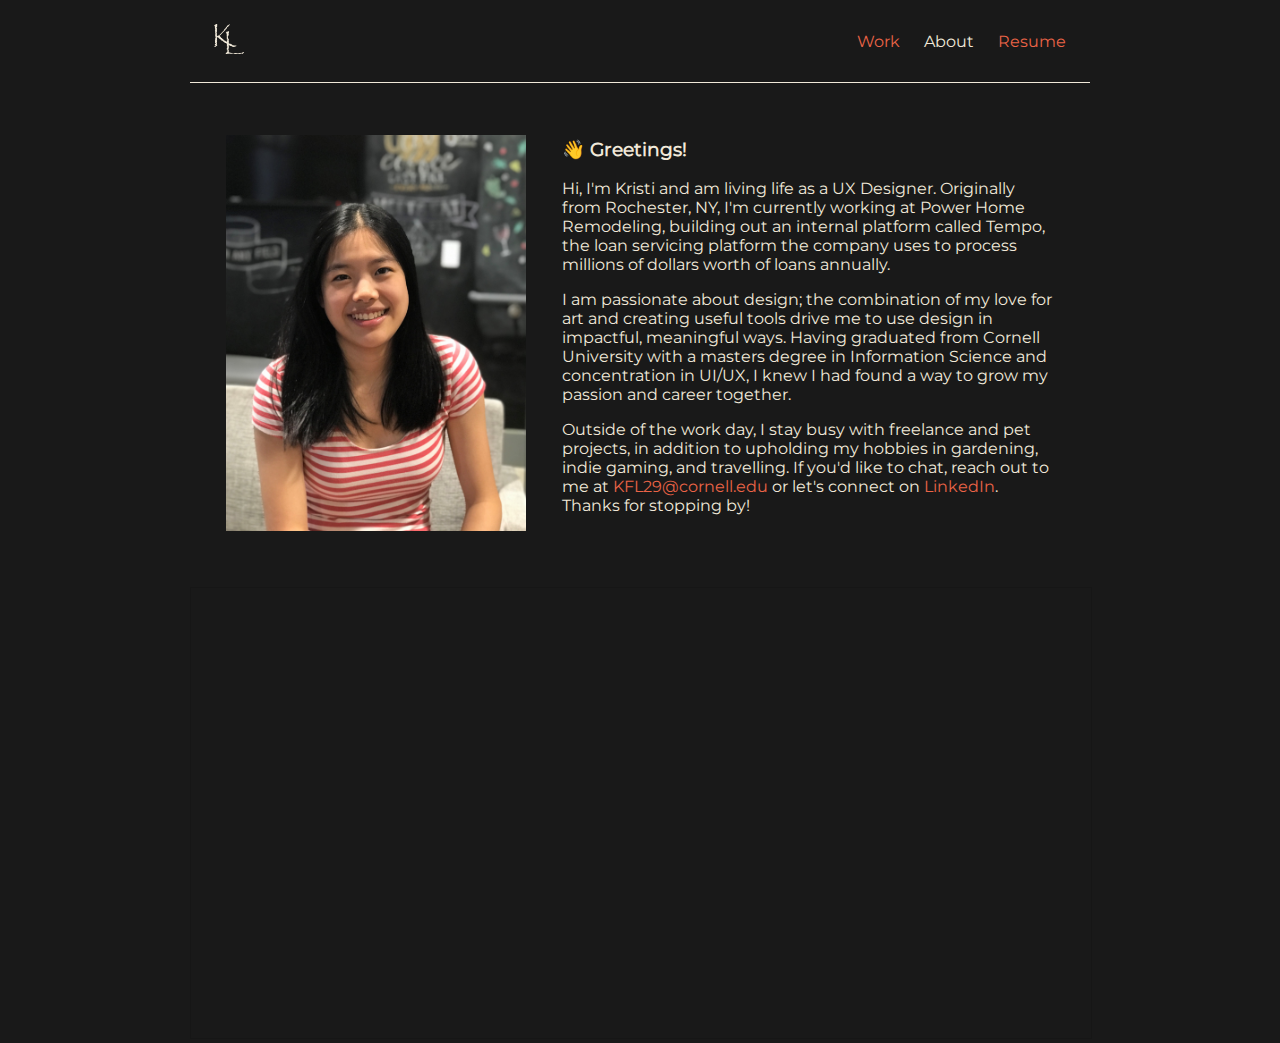
==== about.html @ dd115f1e "Portfolio" ====
<!DOCTYPE html>
<html>

<head>
    <link href="./css/montserrat.css" rel="stylesheet">
    <link rel="stylesheet" href="./styles.css">
    <title> Kristi Lin </title>
</head>
<style>

</style>

<body>

    <div id="header">
        <a href="./index.html"> <img src="./images/logo.svg" alt="logo"> </a>
        <div id="nav-links">
            <a class="nav-link" href="./index.html">Work</a>
            <a class="nav-link selected-nav" href="./about.html">About</a>
            <a class="nav-link" href="https://www.dropbox.com/s/i7q0n5xj8aniii3/Kristi_Lin_Resume.pdf?dl=0"
                target="_blank">Resume</a>
        </div>
    </div>

    <div id="about-section">
        <div id="about-pic">
            <img src="./images/kristi.jpg" alt="Amazing headshot of Kristi" width="300px">
        </div>
        <div id="about-text">
            <h3>👋 Greetings!</h3>
            <p>
                Hi, I'm Kristi and am living life as a UX Designer. Originally from Rochester, NY, I'm currently working
                at Power Home Remodeling,
                building
                out an internal platform called Tempo,
                the loan servicing platform the company uses to process millions of dollars worth of loans
                annually.
            </p>
            <p>
                I am passionate about design; the combination of my love for art and creating useful tools drive me to
                use
                design in impactful, meaningful ways.
                Having graduated from Cornell University with a masters degree in Information Science and concentration
                in
                UI/UX, I knew I had found a way to grow my passion and career together.
            </p>
            <p>
                Outside of the work day, I stay busy with freelance and pet projects, in addition to upholding my
                hobbies in
                gardening, indie gaming, and travelling.
                If you'd like to chat, reach out to me at <a href="mailto:kfl29@cornell.edu"> KFL29@cornell.edu </a> or
                let's connect on <a href="https://www.linkedin.com/in/kristiflin/" target="_blank">LinkedIn</a>. Thanks
                for stopping by!
            </p>

        </div>

    </div>

    <iframe style="border: 1px solid rgba(0, 0, 0, 0.1);" width="100%" height="450"
        src="https://www.figma.com/embed?embed_host=share&url=https%3A%2F%2Fwww.figma.com%2Ffile%2FBrJu9MJmWS3twkbZ5RVbf0%2FUntitled%3Ftype%3Dwhiteboard%26node-id%3D239%253A529%26t%3DRB8lbL4PS1pI7gtL-1"
        allowfullscreen></iframe>

</body>

</html>
---- css/montserrat.css ----
/* cyrillic-ext */
@font-face {
  font-family: 'Montserrat';
  font-style: normal;
  font-weight: 400;
  src: local('Montserrat Regular'), local('Montserrat-Regular'), url(./JTUSjIg1_i6t8kCHKm459WRhyyTh89ZNpQ.woff2) format('woff2');
  unicode-range: U+0460-052F, U+1C80-1C88, U+20B4, U+2DE0-2DFF, U+A640-A69F, U+FE2E-FE2F;
}
/* cyrillic */
@font-face {
  font-family: 'Montserrat';
  font-style: normal;
  font-weight: 400;
  src: local('Montserrat Regular'), local('Montserrat-Regular'), url(./JTUSjIg1_i6t8kCHKm459W1hyyTh89ZNpQ.woff2) format('woff2');
  unicode-range: U+0400-045F, U+0490-0491, U+04B0-04B1, U+2116;
}
/* vietnamese */
@font-face {
  font-family: 'Montserrat';
  font-style: normal;
  font-weight: 400;
  src: local('Montserrat Regular'), local('Montserrat-Regular'), url(./JTUSjIg1_i6t8kCHKm459WZhyyTh89ZNpQ.woff2) format('woff2');
  unicode-range: U+0102-0103, U+0110-0111, U+1EA0-1EF9, U+20AB;
}
/* latin-ext */
@font-face {
  font-family: 'Montserrat';
  font-style: normal;
  font-weight: 400;
  src: local('Montserrat Regular'), local('Montserrat-Regular'), url(./JTUSjIg1_i6t8kCHKm459WdhyyTh89ZNpQ.woff2) format('woff2');
  unicode-range: U+0100-024F, U+0259, U+1E00-1EFF, U+2020, U+20A0-20AB, U+20AD-20CF, U+2113, U+2C60-2C7F, U+A720-A7FF;
}
/* latin */
@font-face {
  font-family: 'Montserrat';
  font-style: normal;
  font-weight: 400;
  src: local('Montserrat Regular'), local('Montserrat-Regular'), url(./JTUSjIg1_i6t8kCHKm459WlhyyTh89Y.woff2) format('woff2');
  unicode-range: U+0000-00FF, U+0131, U+0152-0153, U+02BB-02BC, U+02C6, U+02DA, U+02DC, U+2000-206F, U+2074, U+20AC, U+2122, U+2191, U+2193, U+2212, U+2215, U+FEFF, U+FFFD;
}
---- styles.css ----
body {
    background-color: #191919;
    font-family: 'Montserrat';
    max-width: 900px;
    margin: 0 auto;
}

h1, h2, h3, p {
    color: #F1E9D9;
    /* margin: 0; */
    /* font-family: 'Montserrat'; */
}

a {
    color: #EB6447;
    /* font-weight: bold; */
    text-decoration: none;
}

a:hover {
    color: #D78A7B;
}

#header {
    display: flex;
    align-items: center;
    justify-content: space-between;
    border-bottom: 1px solid #F1E9D9;
    padding: 24px;
}

#nav-links {
    display: flex;
    align-items: center;
    gap: 0px 24px;

}

.selected-nav {
    color: #F1E9D9;
    /* font-weight: 800; */
}

#intro {
    text-align: center;
    margin: 0 auto;
    padding: 36px 24px;
}


#about-section {
    display: flex;
    flex-direction: row;
    gap: 0px 36px;
    margin: 36px;
    align-items: flex-start;
}

#about-pic {
    padding: 16px 0px;
    max-width: 100%;
}

#about-text, .project-text, .thumbnail-img {
    max-width: 100%;
}

.project-card {
    display: flex;
    flex-direction: row;
    gap: 36px;
    margin: 40px;
    padding: 24px;
    align-items: center;
}

.project-card h3 {
    margin-top: 0px;
}

.project-card:hover {
    background-color: rgba(255,255,255,0.05);
}

@media screen and (max-width: 700px) {

#about-section, .project-card {
    flex-wrap: wrap;
}
#about-pic, .thumbnail-img {
    margin: 0 auto;
}

.project-card img {
    max-width: 100%;
}

}
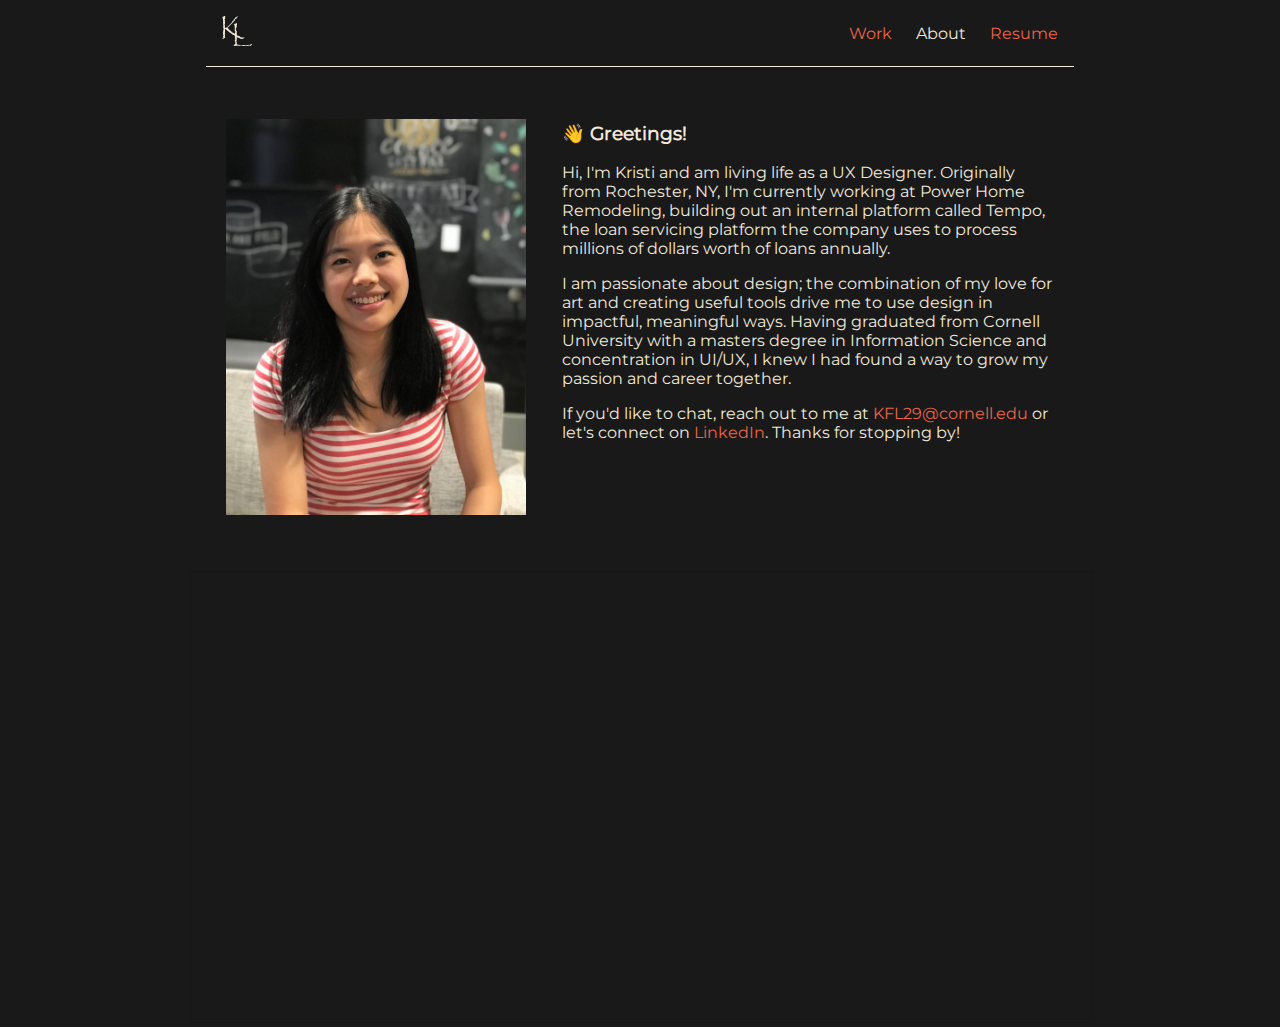
==== commit 5cc503d6: "meta tags and spacing adjustments" ====
--- a/about.html
+++ b/about.html
@@ -2,9 +2,14 @@
 <html>
 
 <head>
+    <meta charset="UTF-8" />
+    <meta name="viewport" content="width=device-width, initial-scale=1.0" />
+    <meta name="description" content="Kristi's Portfolio" />
     <link href="./css/montserrat.css" rel="stylesheet">
     <link rel="stylesheet" href="./styles.css">
     <title> Kristi Lin </title>
+    <link rel="icon" href="images/favicon.svg" />
+
 </head>
 <style>
 
@@ -45,9 +50,6 @@
                 UI/UX, I knew I had found a way to grow my passion and career together.
             </p>
             <p>
-                Outside of the work day, I stay busy with freelance and pet projects, in addition to upholding my
-                hobbies in
-                gardening, indie gaming, and travelling.
                 If you'd like to chat, reach out to me at <a href="mailto:kfl29@cornell.edu"> KFL29@cornell.edu </a> or
                 let's connect on <a href="https://www.linkedin.com/in/kristiflin/" target="_blank">LinkedIn</a>. Thanks
                 for stopping by!
--- a/styles.css
+++ b/styles.css
@@ -28,7 +28,8 @@
     align-items: center;
     justify-content: space-between;
     border-bottom: 1px solid #F1E9D9;
-    padding: 24px;
+    padding: 16px;
+    margin: 0px 16px;
 }
 
 #nav-links {
@@ -47,6 +48,7 @@
     text-align: center;
     margin: 0 auto;
     padding: 36px 24px;
+    max-width: 725px;
 }
 
 
@@ -71,9 +73,10 @@
     display: flex;
     flex-direction: row;
     gap: 36px;
-    margin: 40px;
+    margin: 24px;
     padding: 24px;
     align-items: center;
+    max-width: 825x;
 }
 
 .project-card h3 {
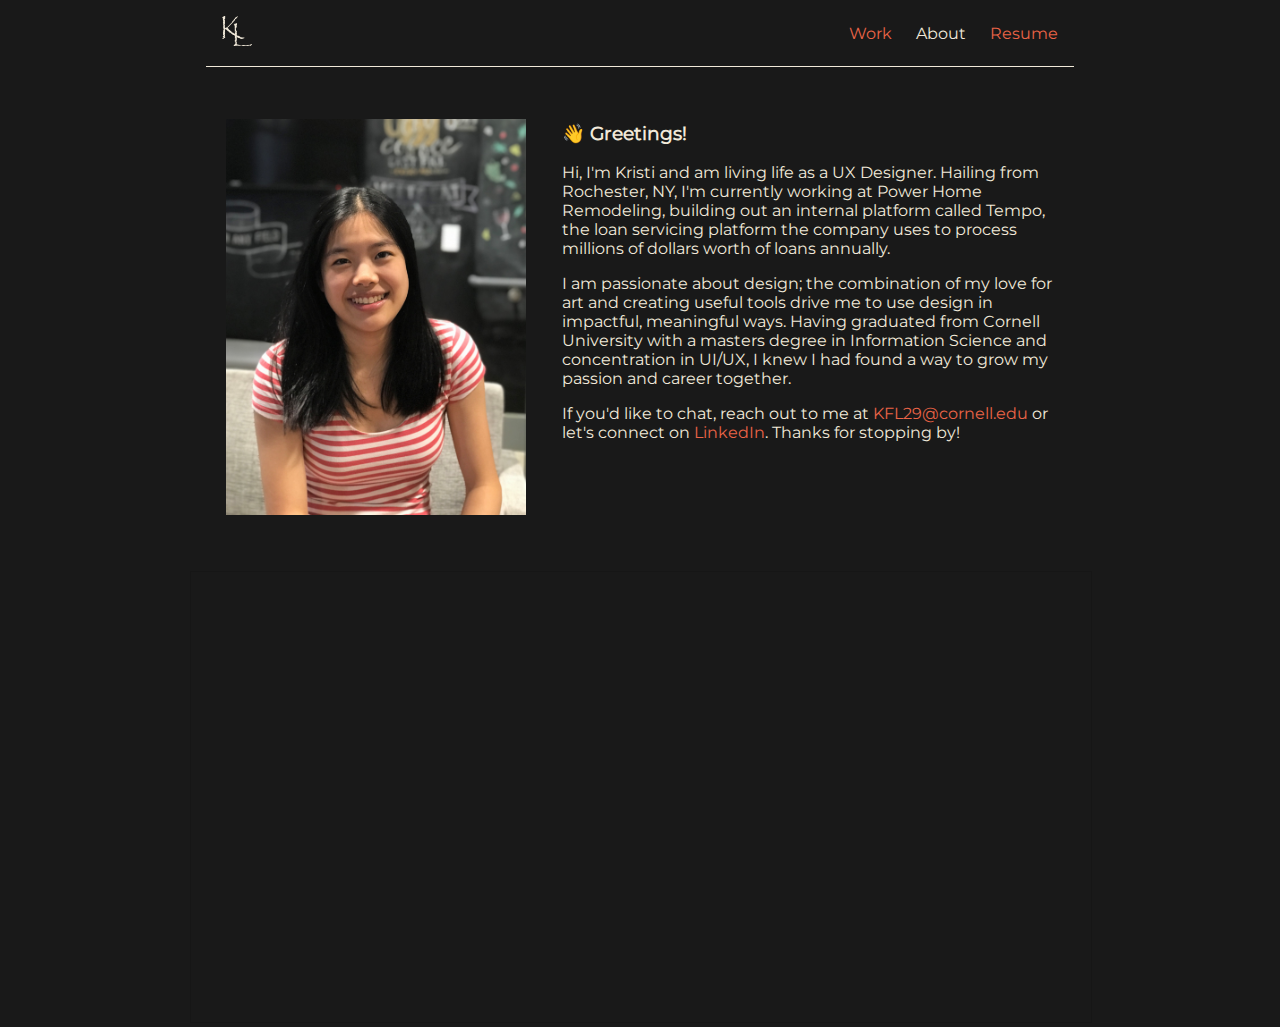
==== commit 80bceb55: "transitions + animations" ====
--- a/about.html
+++ b/about.html
@@ -34,7 +34,7 @@
         <div id="about-text">
             <h3>👋 Greetings!</h3>
             <p>
-                Hi, I'm Kristi and am living life as a UX Designer. Originally from Rochester, NY, I'm currently working
+                Hi, I'm Kristi and am living life as a UX Designer. Hailing from Rochester, NY, I'm currently working
                 at Power Home Remodeling,
                 building
                 out an internal platform called Tempo,
@@ -61,7 +61,8 @@
 
     <iframe style="border: 1px solid rgba(0, 0, 0, 0.1);" width="100%" height="450"
         src="https://www.figma.com/embed?embed_host=share&url=https%3A%2F%2Fwww.figma.com%2Ffile%2FBrJu9MJmWS3twkbZ5RVbf0%2FUntitled%3Ftype%3Dwhiteboard%26node-id%3D239%253A529%26t%3DRB8lbL4PS1pI7gtL-1"
-        allowfullscreen></iframe>
+        allowfullscreen>
+    </iframe>
 
 </body>
 
--- a/styles.css
+++ b/styles.css
@@ -5,6 +5,7 @@
     font-family: 'Montserrat';
     max-width: 900px;
     margin: 0 auto;
+
 }
 
 h1, h2, h3, p {
@@ -17,6 +18,7 @@
     color: #EB6447;
     /* font-weight: bold; */
     text-decoration: none;
+    transition: .3s;
 }
 
 a:hover {
@@ -49,6 +51,9 @@
     margin: 0 auto;
     padding: 36px 24px;
     max-width: 725px;
+
+    animation: inFromBottom 0.4s ease-out 0.25s;
+    animation-fill-mode: backwards;
 }
 
 
@@ -63,10 +68,22 @@
 #about-pic {
     padding: 16px 0px;
     max-width: 100%;
+    animation: inFromBottom 0.6s ease-out 0.25s;
+    animation-fill-mode: backwards;
+}
+
+#about-text {
+    animation: inFromBottom 0.4s ease-out 0.25s;
+    animation-fill-mode: backwards;
 }
 
 #about-text, .project-text, .thumbnail-img {
     max-width: 100%;
+
+}
+
+.thumbnail-img img {
+    border-radius: 6px;
 }
 
 .project-card {
@@ -77,6 +94,11 @@
     padding: 24px;
     align-items: center;
     max-width: 825x;
+    border-radius: 10px;
+    transition: .4s;
+
+    animation: inFromBottom 0.75s ease-out 0.25s;
+    animation-fill-mode: backwards;
 }
 
 .project-card h3 {
@@ -85,6 +107,19 @@
 
 .project-card:hover {
     background-color: rgba(255,255,255,0.05);
+    transform: translateY(-.4rem);
+}
+
+@keyframes inFromBottom {
+    0% {
+      opacity: 0;
+      transform: translateY(2rem);
+    }
+    
+  100% {
+    opacity: 1;
+    transform: translate(0);
+  }
 }
 
 @media screen and (max-width: 700px) {
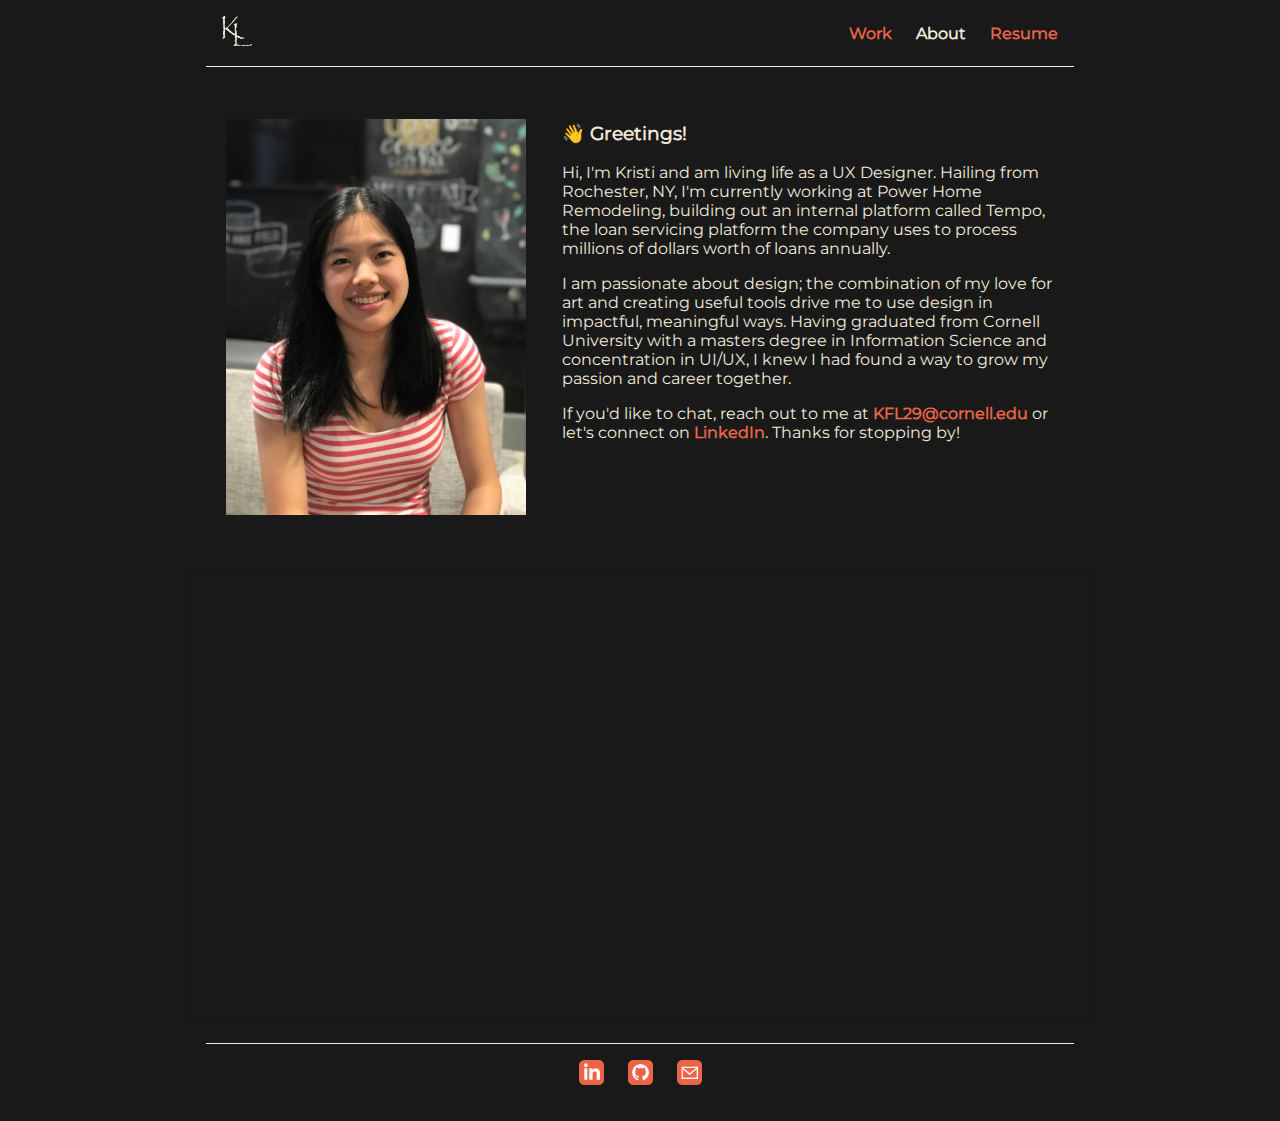
==== commit 755cf15a: "footer" ====
--- a/about.html
+++ b/about.html
@@ -59,11 +59,20 @@
 
     </div>
 
-    <iframe style="border: 1px solid rgba(0, 0, 0, 0.1);" width="100%" height="450"
+    <iframe style="border: 1px solid rgba(0, 0, 0, 0.1);" width="100%" height="450" margin="16px"
         src="https://www.figma.com/embed?embed_host=share&url=https%3A%2F%2Fwww.figma.com%2Ffile%2FBrJu9MJmWS3twkbZ5RVbf0%2FUntitled%3Ftype%3Dwhiteboard%26node-id%3D239%253A529%26t%3DRB8lbL4PS1pI7gtL-1"
         allowfullscreen>
     </iframe>
 
+    <div id="footer">
+        <a href="https://www.linkedin.com/in/kristiflin/" target="_blank"><img src="./images/linkedin_icon.png"
+                alt="linkedIn link" style="width:25px;height:25px;"></a>
+        <a href="https://github.com/kristiflin" target="_blank"><img src="./images/github_icon.png" alt="github link"
+                style="width:25px;height:25px;"></a>
+        <a href="mailto:kfl29@cornell.edu" target="_blank"><img src="./images/email_icon.png"
+                alt="email address: kfl29@cornell.edu" style="width:25px;height:25px;"></a>
+    </div>
+
 </body>
 
 </html>--- a/styles.css
+++ b/styles.css
@@ -16,7 +16,7 @@
 
 a {
     color: #EB6447;
-    /* font-weight: bold; */
+    font-weight: bold;
     text-decoration: none;
     transition: .3s;
 }
@@ -34,7 +34,7 @@
     margin: 0px 16px;
 }
 
-#nav-links {
+#nav-links, #footer {
     display: flex;
     align-items: center;
     gap: 0px 24px;
@@ -107,8 +107,21 @@
 
 .project-card:hover {
     background-color: rgba(255,255,255,0.05);
-    transform: translateY(-.4rem);
+    transform: translateY(-.3rem);
 }
+
+#footer{
+    justify-content: center;
+    padding: 16px;
+    margin:  16px;
+    border-top: 1px solid #F1E9D9;
+}
+
+#footer a:hover {
+    filter: brightness(140%);
+    transition:.25s;
+}
+
 
 @keyframes inFromBottom {
     0% {
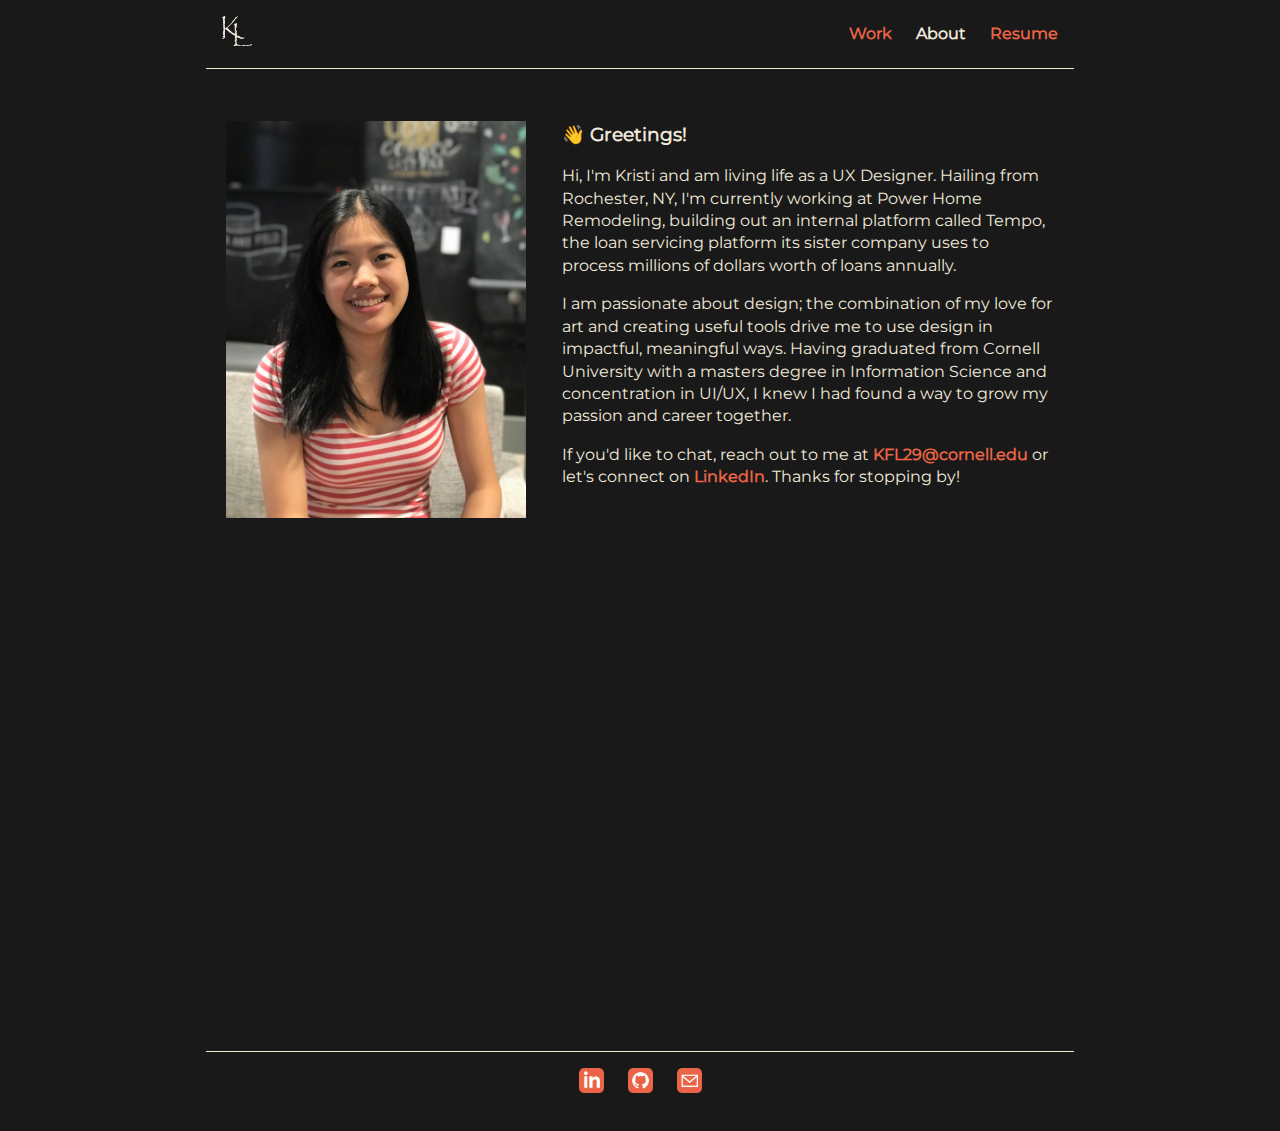
==== commit 0ca08bf8: "tempo project page" ====
--- a/about.html
+++ b/about.html
@@ -22,7 +22,8 @@
         <div id="nav-links">
             <a class="nav-link" href="./index.html">Work</a>
             <a class="nav-link selected-nav" href="./about.html">About</a>
-            <a class="nav-link" href="https://www.dropbox.com/s/i7q0n5xj8aniii3/Kristi_Lin_Resume.pdf?dl=0"
+            <a class="nav-link"
+                href="https://www.dropbox.com/scl/fi/pbslevpfwvkz8u9e9sm48/Kristi_Lin_resume.pdf?rlkey=8qvhly1wrfr9osx3blylahv7m&st=6oex3bx5&dl=0"
                 target="_blank">Resume</a>
         </div>
     </div>
@@ -38,7 +39,7 @@
                 at Power Home Remodeling,
                 building
                 out an internal platform called Tempo,
-                the loan servicing platform the company uses to process millions of dollars worth of loans
+                the loan servicing platform its sister company uses to process millions of dollars worth of loans
                 annually.
             </p>
             <p>
--- a/styles.css
+++ b/styles.css
@@ -3,6 +3,7 @@
 body {
     background-color: #191919;
     font-family: 'Montserrat';
+    line-height: 140%;
     max-width: 900px;
     margin: 0 auto;
 
@@ -110,6 +111,23 @@
     transform: translateY(-.3rem);
 }
 
+.project-card:hover .button {
+    background: #EB6447;
+    color: #F1E9D9;
+}
+
+.project-card:hover .button {
+    background: #EB6447;
+}
+
+.button {
+    border: 2px solid #EB6447;
+    padding: 8px 16px;
+    border-radius: 5px;
+    width: fit-content;
+    display: inline-block;
+}
+
 #footer{
     justify-content: center;
     padding: 16px;
@@ -120,6 +138,30 @@
 #footer a:hover {
     filter: brightness(140%);
     transition:.25s;
+}
+
+#ux-methods {
+    display: flex;
+    flex-direction: row;
+    flex-wrap: wrap;
+    gap: 16px;
+    justify-content: center;
+    max-width: 725px;
+    margin:auto;
+}
+
+#ux-methods p {
+    margin: 0px;
+}
+
+#project-paragraph {
+    margin: 0 auto;
+    padding: 36px 24px;
+    max-width: 725px;
+}
+
+.text-center {
+    text-align: center;
 }
 
 
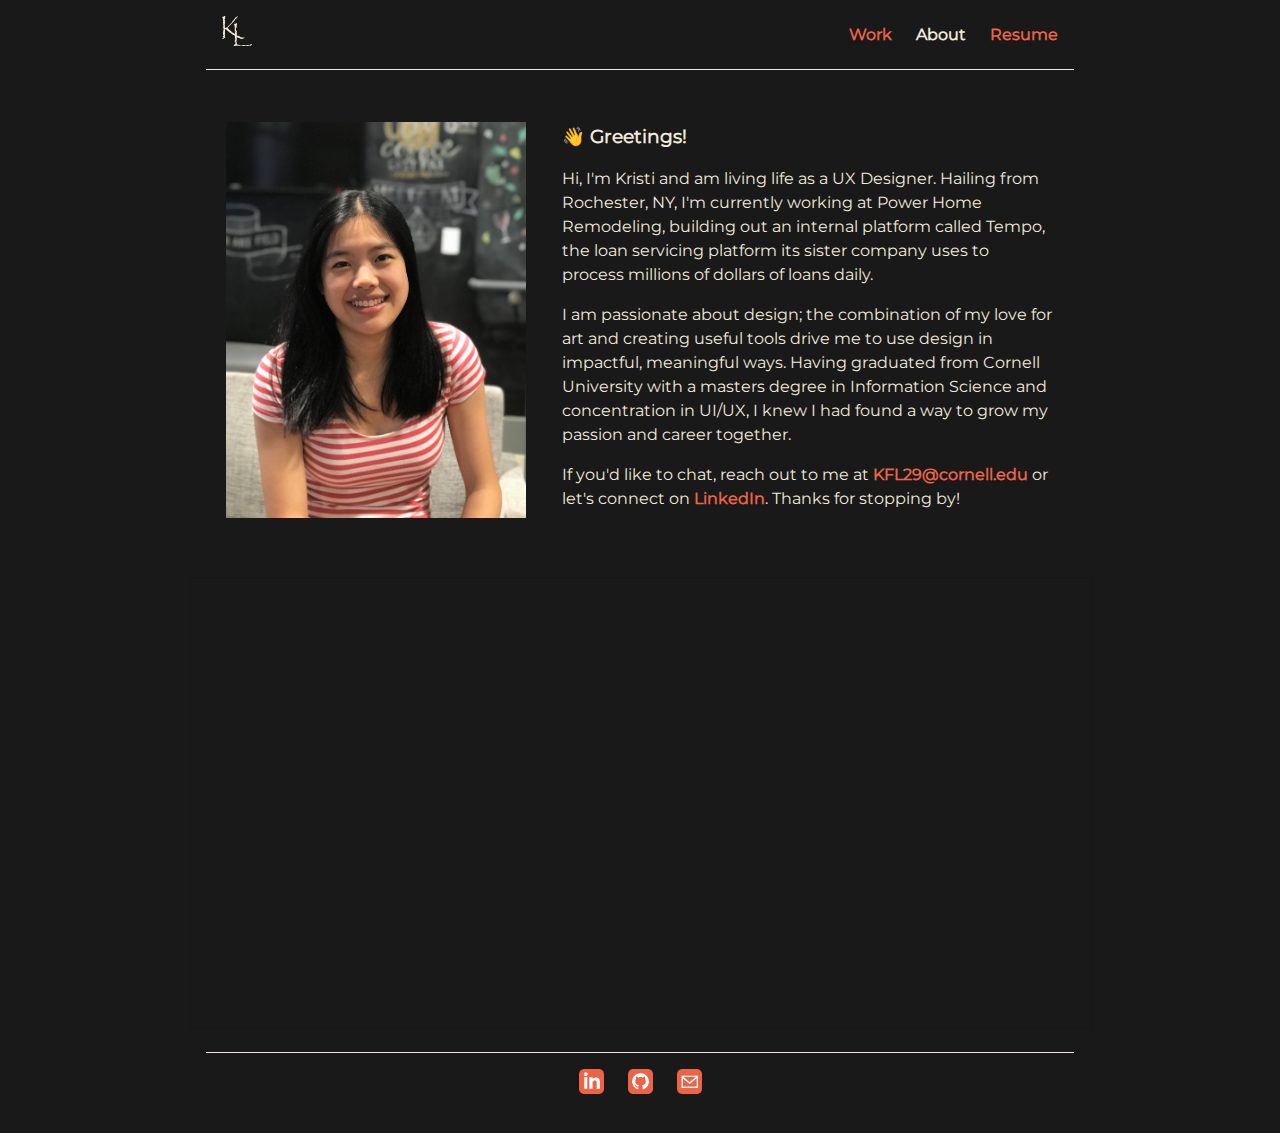
==== commit a882cfd6: "updates" ====
--- a/about.html
+++ b/about.html
@@ -39,8 +39,8 @@
                 at Power Home Remodeling,
                 building
                 out an internal platform called Tempo,
-                the loan servicing platform its sister company uses to process millions of dollars worth of loans
-                annually.
+                the loan servicing platform its sister company uses to process millions of dollars of loans
+                daily.
             </p>
             <p>
                 I am passionate about design; the combination of my love for art and creating useful tools drive me to
--- a/styles.css
+++ b/styles.css
@@ -3,7 +3,7 @@
 body {
     background-color: #191919;
     font-family: 'Montserrat';
-    line-height: 140%;
+    line-height: 150%;
     max-width: 900px;
     margin: 0 auto;
 
@@ -73,13 +73,14 @@
     animation-fill-mode: backwards;
 }
 
-#about-text {
+#about-text, .ease-in {
     animation: inFromBottom 0.4s ease-out 0.25s;
     animation-fill-mode: backwards;
 }
 
 #about-text, .project-text, .thumbnail-img {
     max-width: 100%;
+    font-weight: normal;
 
 }
 
@@ -114,6 +115,8 @@
 .project-card:hover .button {
     background: #EB6447;
     color: #F1E9D9;
+    transition: all .4s ease;
+    -webkit-transition: all .4s ease;
 }
 
 .project-card:hover .button {
@@ -126,6 +129,7 @@
     border-radius: 5px;
     width: fit-content;
     display: inline-block;
+    font-weight: bold;
 }
 
 #footer{
@@ -146,7 +150,6 @@
     flex-wrap: wrap;
     gap: 16px;
     justify-content: center;
-    max-width: 725px;
     margin:auto;
 }
 
@@ -154,14 +157,33 @@
     margin: 0px;
 }
 
-#project-paragraph {
-    margin: 0 auto;
+.project-paragraph {
     padding: 36px 24px;
+}
+
+.project-body {
     max-width: 725px;
+    margin: 0 auto;
 }
 
 .text-center {
     text-align: center;
+}
+
+#assurant-img {
+    display: block;
+    margin: auto;
+    margin-top: 40px;
+    width: 95%;
+}
+
+.subcaption {
+    font-size: smaller;
+    opacity: 85%;
+    margin: auto;
+    text-align: center;
+    width: 80%;
+    margin-top: 8px;
 }
 
 
